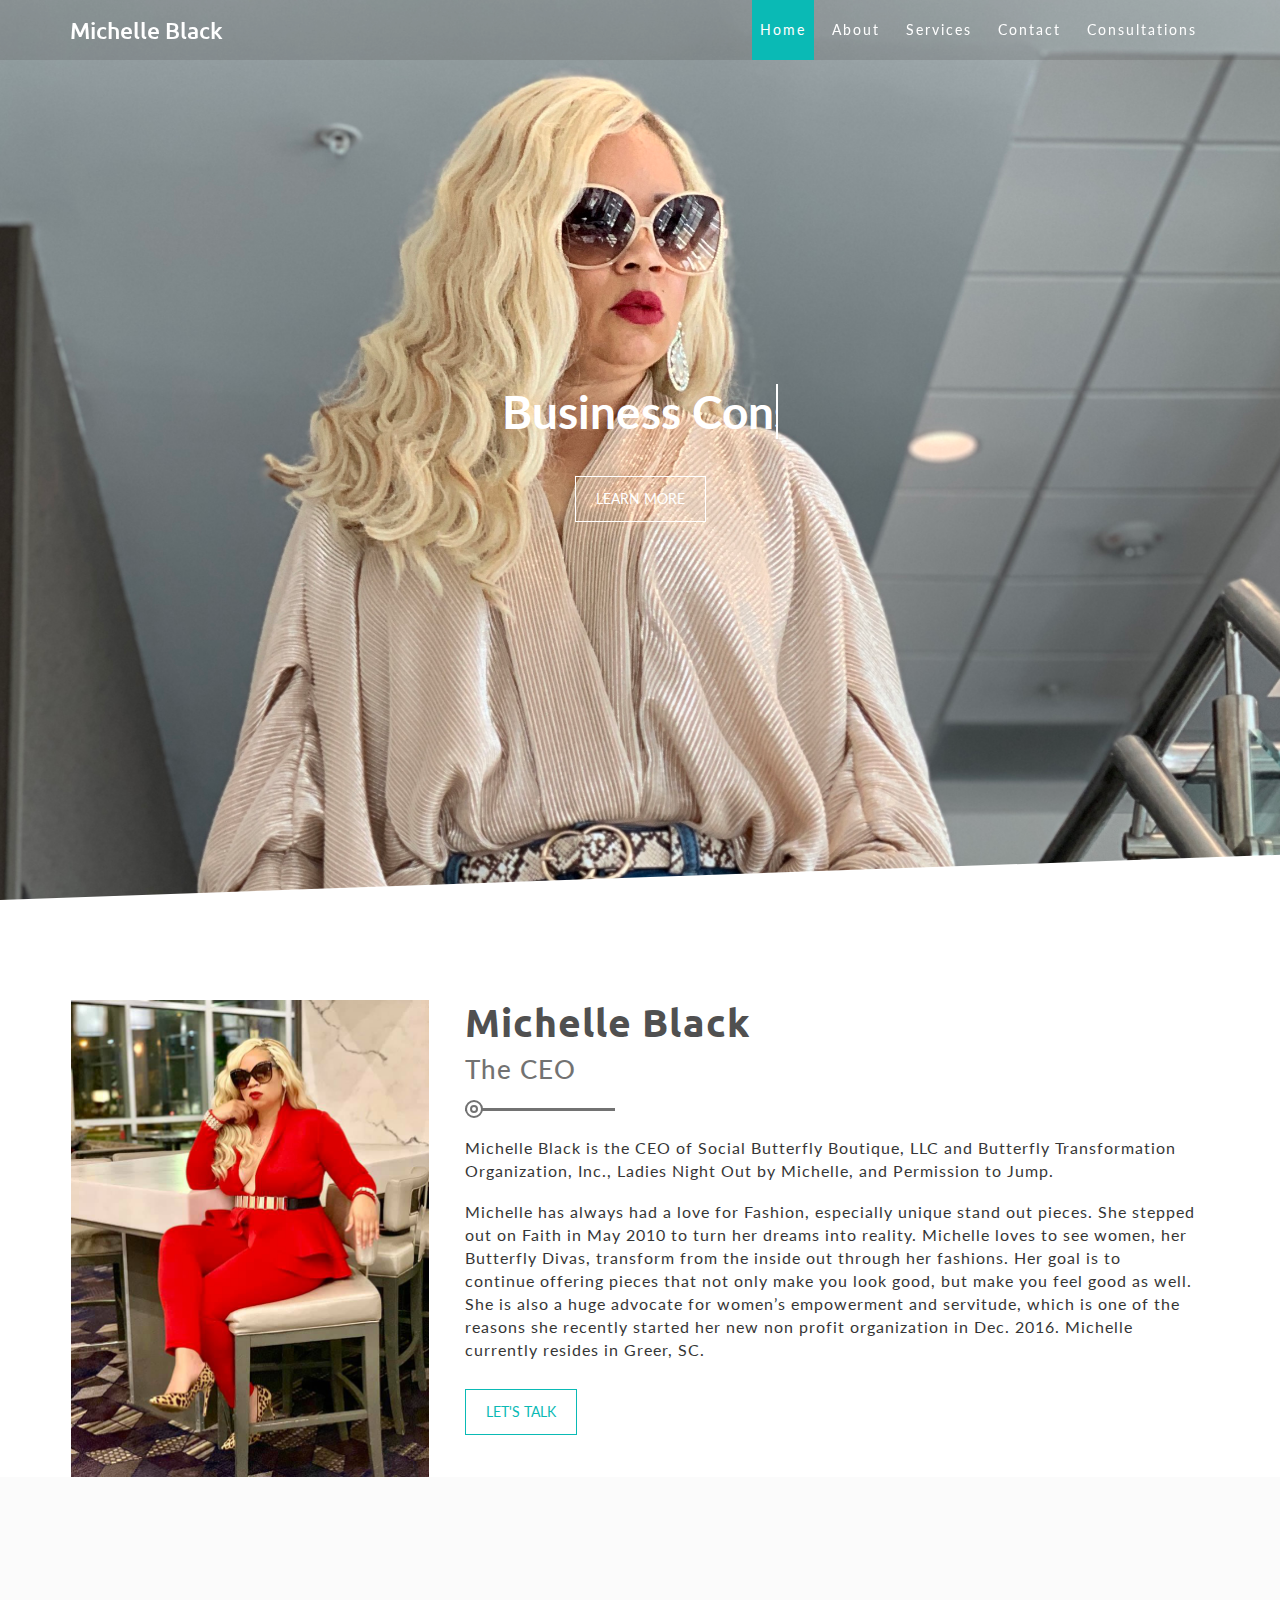
==== index.html @ 252b359b "initial commit" ====
<!doctype html>
<html lang="en">
    <head>
        <!-- ========== PAGE TITLE ========== -->
        <title>The Michelle Black</title>
        <!-- ========== META TAGS ========== -->
        <meta name="description" content="The Michelle Black Personal Page">
        <meta name="keywords" content="Michelle Black, permission to jump, Social Butterfly Boutique, speaker, social media">
        <meta charset="utf-8">
        <meta name="author" content="XXXXX">
        <meta http-equiv="X-UA-Compatible" content="IE=edge">
        <meta name="viewport" content="width=device-width, initial-scale=1">
        <!-- ========== CSS ========== -->
        <link rel="stylesheet" href="css/animate.css">
        <link rel="stylesheet" href="css/site.css">
        <link rel="stylesheet" href="css/bootstrap.min.css">
        <link rel="stylesheet" href="css/font-awesome.min.css">
        <link href="https://fonts.googleapis.com/css?family=Ubuntu" rel="stylesheet">
        <link href="https://fonts.googleapis.com/css?family=Lato" rel="stylesheet">
        <link rel="stylesheet" href="assets/css/bootstrap.min.css" type="text/css" media="screen">
        <link rel="stylesheet" type="text/css" href="assets/css/animate.css" media="screen">
        <link rel="stylesheet" href="css/owl.carousel.min.css">
        <link rel="stylesheet" href="css/owl.theme.min.css">
        <link href="css/jquerysctipttop.css" rel="stylesheet" type="text/css">
        <link rel="stylesheet" href="css/style.css">
        <link rel="stylesheet" href="css/animate-header.css">
        <!-- ========== JQUERY PLUGIN ========== -->

        <script src="js/ajax-jquery.min.js"></script>

    </head><!-- end head -->
    <body>
        <div class="se-pre-con"></div><!-- ========== PRELOADER ========== -->
        <!-- ========== MENUBAR ========== -->
        <div class="menubar">
            <div class="menubar-content">
                <nav class="navbar navbar-default navbar-fixed-top">
                    <div class="container">
                        <div class="row">
                            <div class="col-md-3 col-sm-3">
                                <div class="site-title">
                                    <h3>Michelle Black</h3>
                                </div><!-- end site-title -->
                            </div><!-- end col-md-4 -->
                            <div class="navbar-header">
                                <button type="button" class="navbar-toggle collapsed" data-toggle="collapse" data-target="#bs-example-navbar-collapse-1" aria-expanded="false">
                                    <span class="sr-only">Toggle navigation</span>
                                    <span class="icon-bar"></span>
                                    <span class="icon-bar"></span>
                                    <span class="icon-bar"></span>
                                </button><!-- end button -->
                            </div><!-- end navbar-header -->
                            <div class="col-md-9 col-sm-9 navbar-style">
                                <div class="collapse navbar-collapse" id="bs-example-navbar-collapse-1">
                                    <ul class="nav navbar-nav">
                                        <li>
                                            <a href="#home" class="active">Home</a>
                                        </li>
                                        <li>
                                            <a href="#about">About</a>
                                        </li>
                                        <li>
                                            <a href="#service">Services</a>
                                        </li>
                                        <li>
                                            <a href="#contact">Contact</a>
                                        </li>
                                        <li>
                                            <a href="https://ConsultswithMichelleBlack.as.me/">Consultations</a>
                                        </li>
                                    </ul><!-- end nav -->
                                </div><!-- end collapse navbar-collapse -->
                            </div><!-- end col-md-8 -->
                        </div><!-- end row -->
                    </div><!-- end container-fluid -->
                </nav><!-- navbar -->
            </div><!-- end menubar-content -->
        </div><!-- end menubar -->
        <div class="main-page-content">
            <div id="home">
                <div id="home-back">
                    <div class="home-content-main">
                        <div class="table-cell">
                            <div class="container">
                                <div class="row home-row">
                                    <div class="col-md-12 col-sm-12">
                                        <div class="home-text text-center">
                                            <h1 class="cd-headline clip is-full-width">
                                                <span class="cd-words-wrapper" style="width: 266px; overflow: hidden;">
                                                    <b class="is-hidden">CEO</b>
                                                    <b class="is-hidden">Empowerment Speaker</b>
                                                    <b class="is-visible">Business Consultant</b>      
                                                </span>
                                            </h1>
                                            <a class="btn-6 white-button" href="#about">Learn More<span></span></a>
                                        </div><!-- end home-text  -->
                                    </div><!-- end col-md-8 -->
                                </div><!-- end row  -->
                            </div><!-- end container -->
                        </div><!-- end table-cell -->
                    </div><!-- end home-content-main  -->
                </div><!-- end home-back  -->
            </div><!-- end home  -->

            <!-- ================================ ABOUT =============================== -->

            <div id="about">
                <div class="about-content">
                    <div class="me-grid">
                        <div class="container">
                            <div class="row">
                                <div class="col-md-4 col-sm-6 col-xs-12 about-col">
                                    <div class="about-image">
                                        <img src="img/about-image.jpg" alt="" class="about-img">
                                    </div><!-- end about-image  -->
                                </div><!-- end col-md-4  -->
                                <div class="col-md-8 col-sm-6 col-xs-12 about-col">
                                    <div class="about-details">
                                        <h4>Michelle Black</h4>
                                        <h3>The CEO</h3>
                                        <div class="underline1 no-margin"></div>
                                        <div class="underline2 no-margin"></div>
                                        <p>Michelle Black is the CEO of Social Butterfly Boutique, LLC and Butterfly Transformation Organization, Inc., Ladies Night Out by Michelle, and Permission to Jump.</p>
                                        <p class="text-2">Michelle has always had a love for Fashion, especially unique stand out pieces. She stepped out on Faith in May 2010 to turn her dreams into reality. Michelle loves to see women, her Butterfly Divas, transform from the inside out through her fashions. Her goal is to continue offering pieces that not only make you look good, but make you feel good as well. She is also a huge advocate for women’s empowerment and servitude, which is one of the reasons she recently started her new non profit organization in Dec. 2016. Michelle currently resides in Greer, SC.</p>
                                        <a class="btn-6" href="#contact">Let's Talk<span></span></a>
                                    </div><!-- end about-details  -->
                                </div><!-- end col-md-8  -->
                            </div><!-- end row  -->
                        </div><!-- end container  -->
                    </div><!-- end me-grid  -->
                    
            <!-- ================================ WORK =============================== -->

            

            <!-- ============================================== SERVICE ===================================================== -->

            <div id="service">
                <div class="service-content wow fadeIn">
                    <div class="service-grid text-left">
                        <div class="container">
                            <div class="row">
                                <div class="col-md-12">
                                    <div class="main-title text-center">
                                        <h3>What I Do</h3>
                                        <div class="underline1"></div>
                                        <div class="underline2"></div>
                                    </div><!-- end work-title  -->
                                </div><!-- end col-md-12  -->
                            </div><!-- end row  -->
                            <div class="row main-row">
                                <div class="col-md-3 col-sm-3">
                                    <div class="serviceBox">
                                        <i class="fa fa-briefcase"></i>
                                        <h4 class="title">Business Consultations</h4>
                                        <!-- <p class="description">Lorem ipsum dolor sit amet, consectetur adipiscing elit. Nunc at sapien at erat hendrerit.</p> -->
                                    </div><!-- end servicebox  -->
                                </div><!-- end col-md-3  -->
                                <div class="col-md-3 col-sm-3">
                                    <div class="serviceBox">
                                        <i class="fa fa-briefcase"></i>
                                        <h4 class="title">Personal Consultations</h4>
                                        <!-- <p class="description">Lorem ipsum dolor sit amet, consectetur adipiscing elit. Nunc at sapien at erat hendrerit.</p> -->
                                    </div><!-- end servicebox  -->
                                </div><!-- end col-md-3  -->
                                <div class="col-md-3 col-sm-3">
                                    <div class="serviceBox">
                                        <i class="fa fa-users"></i>
                                        <h4 class="title">Social Media Branding</h4>
                                      <!--  <p class="description">Lorem ipsum dolor sit amet, consectetur adipiscing elit. Nunc at sapien at erat hendrerit.</p> -->
                                    </div><!-- end servicebox  -->
                                </div><!-- end col-md-3  -->
                                <div class="col-md-3 col-sm-3">
                                    <div class="serviceBox">
                                        <i class="fa fa-gift"></i>
                                        <h4 class="title">Ladies Night Out Events</h4>
                                        <!-- <p class="description">Lorem ipsum dolor sit amet, consectetur adipiscing elit. Nunc at sapien at erat hendrerit.</p> -->
                                    </div><!-- end servicebox  -->
                                </div><!-- end col-md-3  -->
                                    </div><!-- end servicebox  -->
                                </div><!-- end col-md-3  -->
                            </div><!-- end row  -->
                        </div><!-- end container  -->
                    </div><!-- end service-grid  -->
                    <!--- testimonial section -->
                </div><!-- end service-content  -->
            </div><!-- end service  -->

            <!-- ================================ BLOG ========================== -->



            <!-- ================================ CONTACT =============================== -->

            <div id="contact">
                <div class="contact-content">
                    <div class="contact-grid">
                        <div class="contact-form-details wow fadeIn">
                            <div class="container">
                                <div class="row contact-row">
                                    <div class="col-md-8 col-md-offset-2 col-sm-10 col-sm-offset-1  contact-col">
                                        <div class="main-title white-title contact-text text-center">
                                            <h3>Contact Me for General Questions</h3>
                                            <div class="underline1"></div>
                                            <div class="underline2"></div>
                                            <!-- <p></p> -->
                                        </div><!-- end contact-title -->
                                        <div class="contact-form">
                                            <form id="contactForm" class="contact-form shake" data-toggle="validator">
                                                <div class="form-group">
                                                    <div class="controls">
                                                        <input type="text" id="name" class="form-control" placeholder="Name" required data-error="Please enter your name">
                                                        <div class="help-block with-errors"></div>
                                                    </div><!-- end controls -->
                                                </div><!-- end form-group -->
                                                <div class="form-group">
                                                    <div class="controls">
                                                        <input type="email" class="email form-control" id="email" placeholder="Email" required data-error="Please enter your email">
                                                        <div class="help-block with-errors"></div>
                                                    </div><!-- end controls -->
                                                </div><!-- end form-group -->
                                                <div class="form-group">
                                                    <div class="controls">
                                                        <input type="text" id="msg_subject" class="form-control" placeholder="Subject" required data-error="Please enter your message subject">
                                                        <div class="help-block with-errors"></div>
                                                    </div><!-- end controls -->
                                                </div><!-- end form-group -->
                                                <div class="form-group">
                                                    <div class="controls">
                                                        <textarea id="message" rows="7" placeholder="Message" class="form-control" required data-error="Write your message"></textarea>
                                                        <div class="help-block with-errors"></div>
                                                    </div><!-- end controls -->
                                                </div><!-- end form-group -->
                                                <button type="submit" id="submit" class="btn btn-success"> Send Message</button>
                                                <div id="msgSubmit" class="h3 text-center hidden"></div>
                                                <div class="clearfix"></div>
                                            </form> -->
                                        </div><!-- end contact-form -->
                                    </div><!-- end col-md-8 -->
                                </div><!-- end row
                            </div>
                        <div class="copyright-details">
                            <div class="about-social-icon text-center">
                                <ul class="about-social">
                                    <li><a href="www.facebook.com/SB.Boutique" target="newtab"><i class="fa fa-facebook" aria-hidden="true"></i></a></li>
                                    <li><a href="www.twitter.com/SB_Boutique1" target="newtab"><i class="fa fa-twitter" aria-hidden="true"></i></a></li>
                                    <li><a href="www.instagram.com/the_michelle_black" target="newtab"><i class="fa fa-instagram" aria-hidden="true"></i></a></li>
                                </ul>
                            </div><!-- end about-social-icon -->
                            <div class="copyright">
                                <h3>Copyright and Design: devChics</h3>
                            </div><!-- end copyright -->
                        </div><!-- end copyright-details -->
                    </div><!-- end contact-grid -->
                </div><!-- end contact-content -->
            </div><!-- end contact -->
        </div><!-- end main-page -->

        <!-- ================================ JQUERY =============================== -->

        <script src="js/bootstrap.min.js"></script>
        <script src="js/wow.js"></script>
        <script src="js/wow-anim.js"></script>
        <script src="assets/js/form-validator.min.js"></script>
        <script src="assets/js/contact-form-script.js"></script>
        <script src="js/jquery.scrolly.js"></script>
        <script src="js/jquery.fancybox.js?v=2.1.5"></script>
        <script src="js/jquery.fancybox-buttons.js?v=1.0.5"></script>
        <script src="js/jquery.fancybox-thumbs.js?v=1.0.7"></script>
        <script src="js/jquery.fancybox-media.js?v=1.0.6"></script>
        <script src="js/jquery.fancybox.pack.js?v=2.1.5"></script>
        <script src="js/jquery.mixitup.min.js"></script>
        <script src="js/jquery.counterup.min.js"></script>
        <script src="js/main.js"></script>
        <script src="js/skillbar-animation.js"></script>
        <script src="js/button.js"></script>
        <script src="js/animation.js"></script>
        <script src="js/jquery-2.1.4.js"></script>
        <script src="js/owl.carousel.min.js"></script>
        <script src="js/test.js"></script>

    </body><!-- end body -->
</html><!-- end html -->
---- css/site.css ----
h1 {
  font-size:     72px;
  line-height:   1.5;
  color: #2c3e50;
  font-weight:   100;
}

#container {
  width:  980px;
  margin: 0 auto;
}

section {
  height: 300px;
  margin: 60px 0;
}

.section--purple {
  background-color: #9b59b6;
}

.section--blue {
  background-color: #3498db;
}

.section--green {
  background-color: #2ecc71;
}

#main {
  text-align: center;
}

#more {
  margin: 20px auto 48px;
}
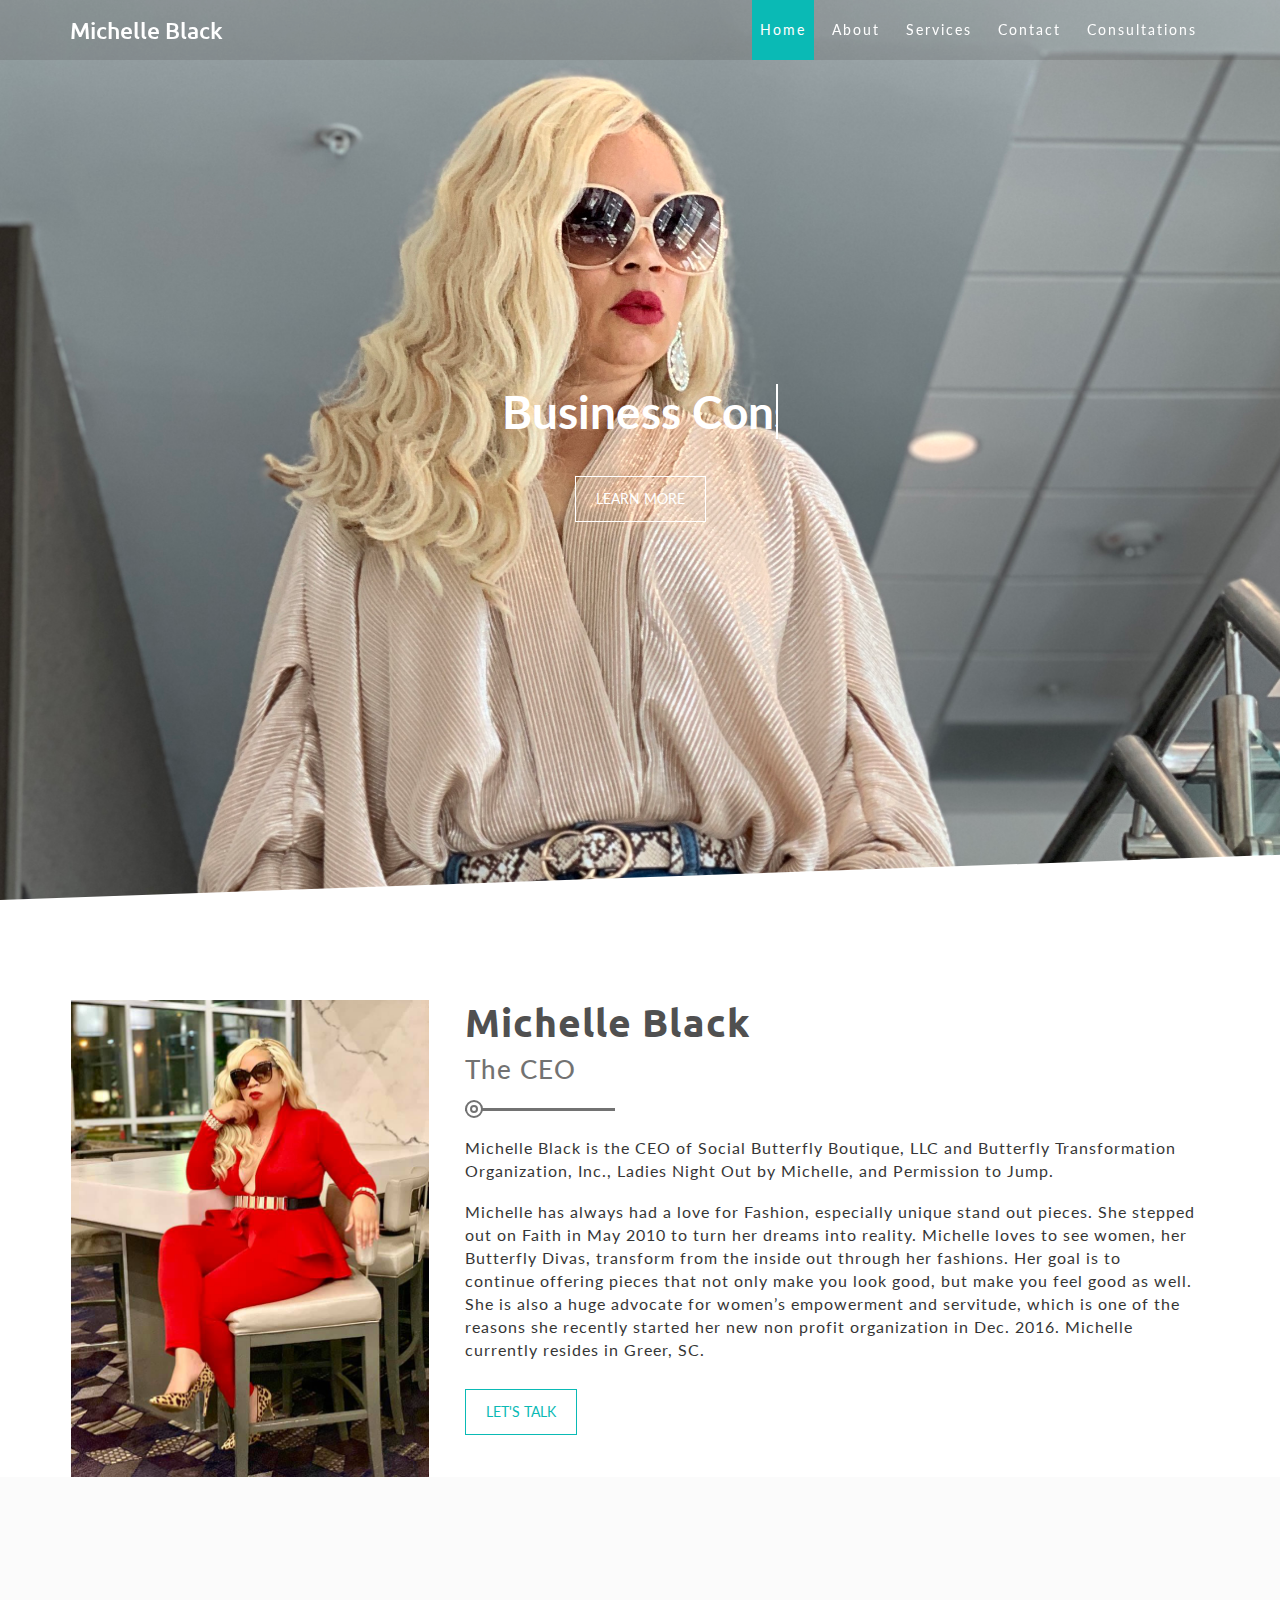
==== commit efa5ee77: "testing form submit" ====
--- a/index.html
+++ b/index.html
@@ -235,9 +235,9 @@
                                                 <div id="msgSubmit" class="h3 text-center hidden"></div>
                                                 <div class="clearfix"></div>
                                             </form> -->
-                                        </div><!-- end contact-form -->
+                                        </div>end contact-form
                                     </div><!-- end col-md-8 -->
-                                </div><!-- end row
+                                </div>end row
                             </div>
                         <div class="copyright-details">
                             <div class="about-social-icon text-center">
@@ -246,7 +246,7 @@
                                     <li><a href="www.twitter.com/SB_Boutique1" target="newtab"><i class="fa fa-twitter" aria-hidden="true"></i></a></li>
                                     <li><a href="www.instagram.com/the_michelle_black" target="newtab"><i class="fa fa-instagram" aria-hidden="true"></i></a></li>
                                 </ul>
-                            </div><!-- end about-social-icon -->
+                            <!-- </div>end about-social-icon -->
                             <div class="copyright">
                                 <h3>Copyright and Design: devChics</h3>
                             </div><!-- end copyright -->
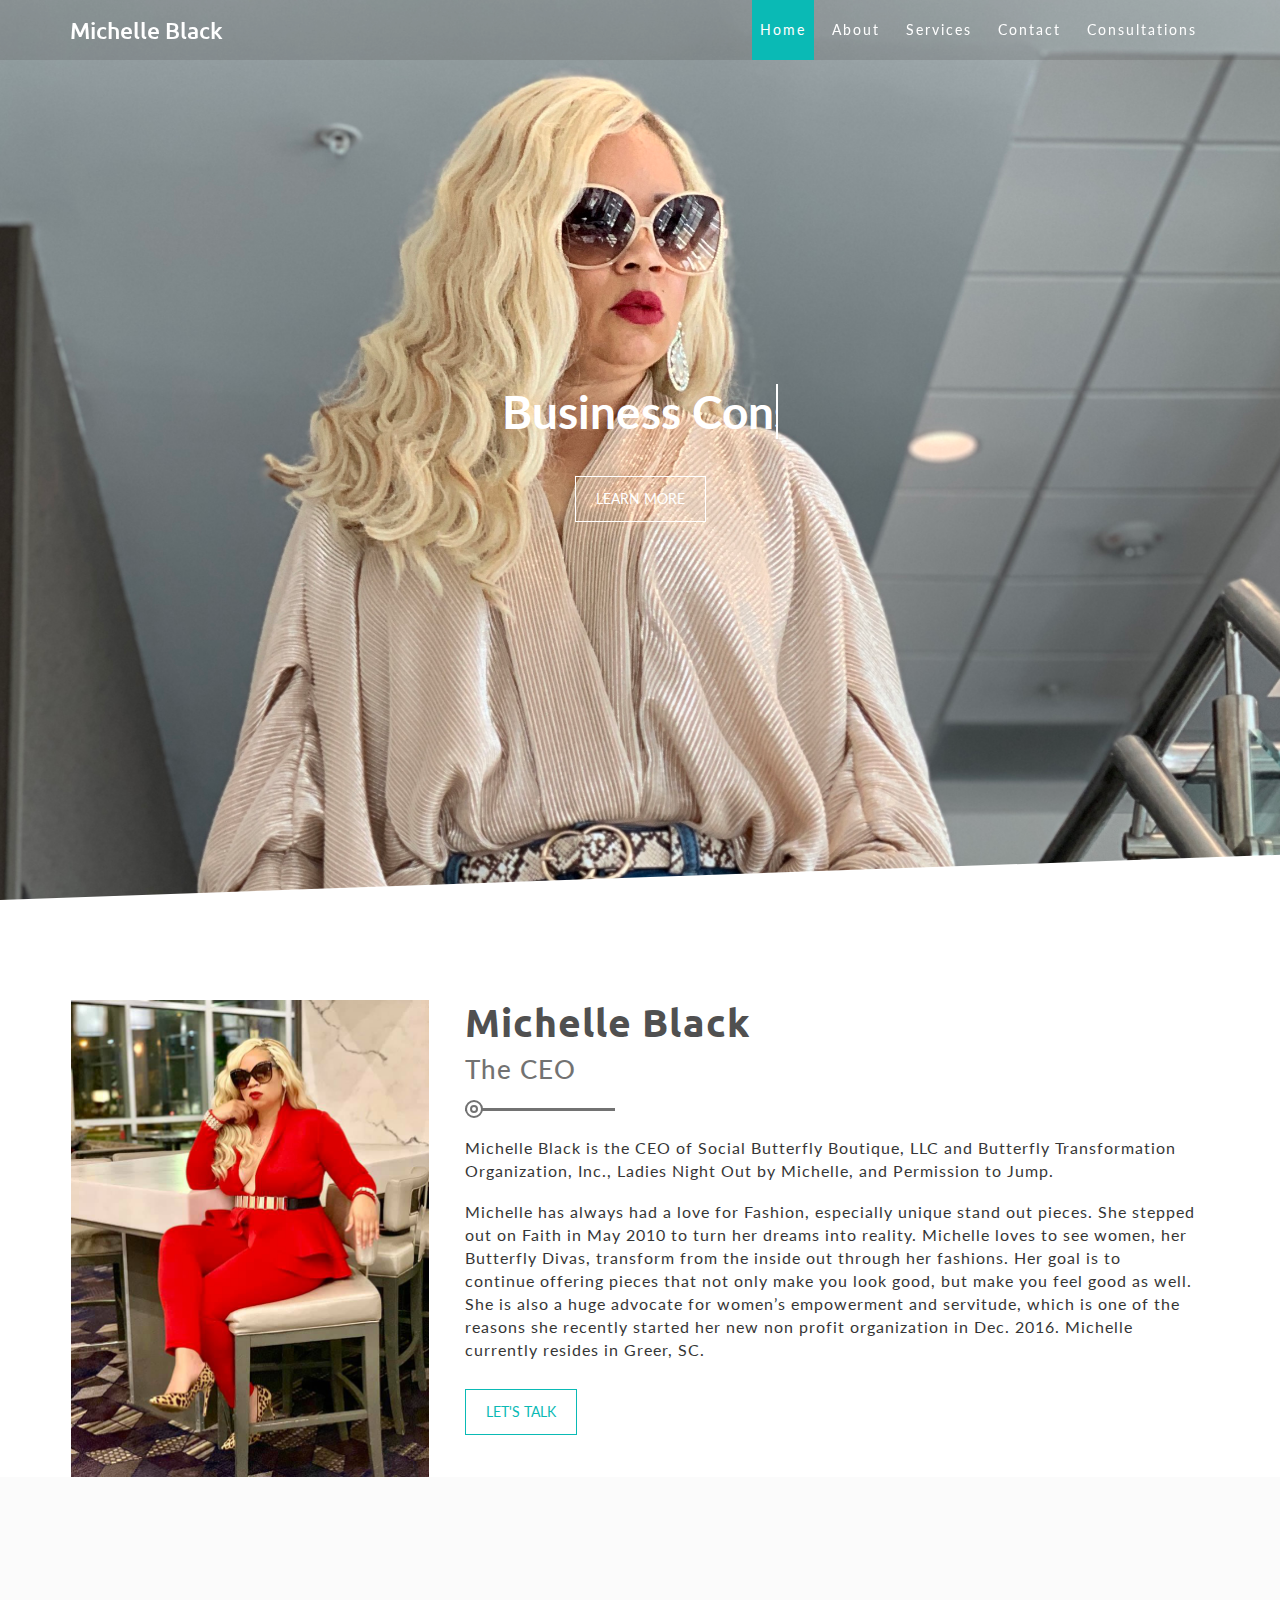
==== commit 0d213b50: "updated comment tag in form" ====
--- a/index.html
+++ b/index.html
@@ -234,10 +234,9 @@
                                                 <button type="submit" id="submit" class="btn btn-success"> Send Message</button>
                                                 <div id="msgSubmit" class="h3 text-center hidden"></div>
                                                 <div class="clearfix"></div>
-                                            </form> -->
-                                        </div>end contact-form
+                                            </form><!-- </div>end contact-form -->
                                     </div><!-- end col-md-8 -->
-                                </div>end row
+                                </div> <!-- end row -->
                             </div>
                         <div class="copyright-details">
                             <div class="about-social-icon text-center">
